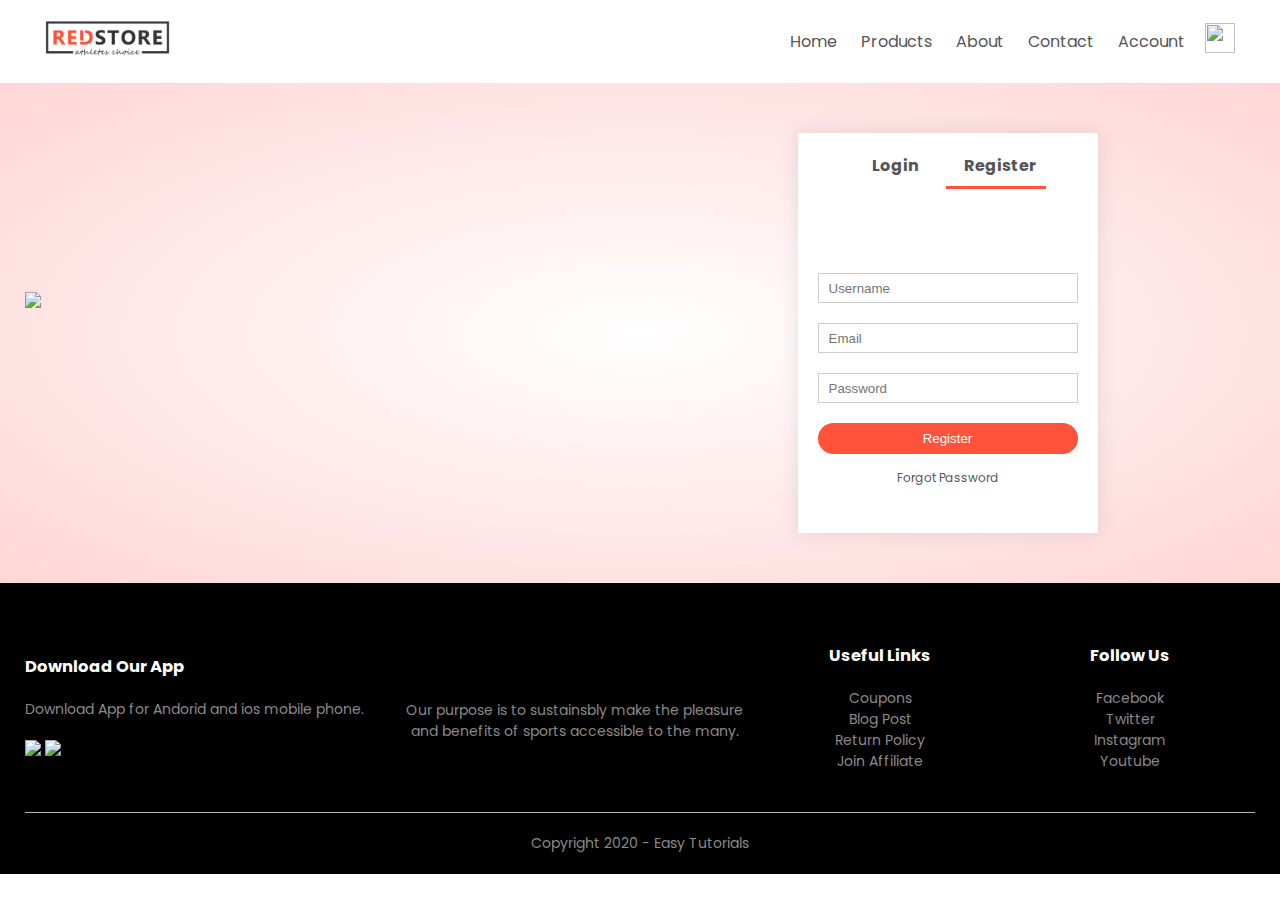
==== account.html @ 12a9fbc7 "done" ====
<!DOCTYPE html>
<html lang="en">
<head>
    <meta charset="UTF-8">
    <meta name="viewport" content="width=device-width, initial-scale=1.0">
    <title>Cart</title>
    <link rel="preconnect" href="https://fonts.gstatic.com">
    <link rel="preconnect" href="https://fonts.gstatic.com">
    <link rel="preconnect" href="https://fonts.gstatic.com">
    <link rel="preconnect" href="https://fonts.gstatic.com">
    <link href="https://fonts.googleapis.com/css2?family=Poppins:wght@200;400;500;600;700&display=swap" rel="stylesheet">
    <link rel="stylesheet" href="https://stackpath.bootstrapcdn.com/font-awesome/4.7.0/css/font-awesome.min.css" integrity="sha384-wvfXpqpZZVQGK6TAh5PVlGOfQNHSoD2xbE+QkPxCAFlNEevoEH3Sl0sibVcOQVnN" crossorigin="anonymous">
    <link rel="stylesheet" href="style.css">
</head>

<body>
        <div class="container">
            <div class="navbar">
                <div class="logo">
                   <a href="index.html"><img src="Image/logo.png" width="125px"></a>
                </div>
                <nav>
                    <ul id="MenuItems">
                        <li><a href="index.html">Home</a></li>
                        <li><a href="products.html">Products</a></li>
                        <li><a href="">About</a></li>
                        <li><a href="">Contact</a></li>
                        <li><a href="account.html">Account</a></li>
                    </ul>    
                </nav>
              <a href="cart.html"><img src="image/cart.png" width="30px" height="30px"></a>
                <img src="image/menu.png" class="menu-icon" onclick="menutoggle()">
            </div>
        </div> 

<!---------Account Page --------->
<div class="account-page">
    <div class="container">
        <div class="row">
            <div class="col-2">
                <img src="image/image1.png" width="100%">
            </div>
            <div class="col-2">
                <div class="form-container">
                    <div class="form-btn">
                        <span onclick="login()">Login</span>
                        <span onclick="register()">Register</span>
                        <hr id="indicator">
                    </div>
                    <form id="loginForm">
                        <input type="text" placeholder="Username">
                        <input type="password" placeholder="Password">
                        <button type="submit" class="btn">Login</button>
                    </form>
                    <form id="regForm">
                        <input type="text" placeholder="Username">
                        <input type="email" placeholder="Email">
                        <input type="password" placeholder="Password">
                        <button type="submit" class="btn">Register</button>
                        <a href="">Forgot Password</a>
                    </form>
                </div>
            </div>
        </div>
    </div>
</div>
 <!----Footer---->
 <div class="footer">
    <div class="container">
        <div class="row">
            <div class="footer-col-1">
                <h3>Download Our App</h3>
                <p>Download App for Andorid and ios mobile phone.</p>
                <div class="app-logo">
                    <img src="image/play-store.png">
                    <img src="image/app-store.png">
                </div>
            </div>
            <div class="footer-col-2">
                <img src="image/logo-white.png" alt="">
                <p> Our purpose is to sustainsbly make the pleasure and benefits of sports accessible to the many.</p>
            </div>
            <div class="footer-col-3">
                <h3>Useful Links</h3>
                <ul>
                    <li>Coupons</li>
                    <li>Blog Post</li>
                    <li>Return Policy</li>
                    <li>Join Affiliate</li>
                </ul>
            </div>
            <div class="footer-col-4">
                <h3>Follow Us</h3>
                <ul>
                    <li>Facebook</li>
                    <li>Twitter</li>
                    <li>Instagram</li>
                    <li>Youtube</li>
                </ul>
            </div>
        </div>
        <hr>
        <p class="copyright"> Copyright 2020 - Easy Tutorials</p>
    </div>
</div>   

<!------toggle menu javascript---->
    <script>
        var MenuItems = document.getElementById('MenuItems');

        MenuItems.style.maxHeight = "0px";

        function menutoggle(){
            if(MenuItems.style.maxHeight == "0px")
            {
                MenuItems.style.maxHeight = "200px"
            }
            else{
                MenuItems.style.maxHeight="0px"
            }
        }
    </script>


<!-------Login and Registration------>
<script>
    var loginForm = document.getElementById("loginForm" );
    var regForm = document.getElementById("regForm");
    var indicator = document.getElementById("indicator");

    function register(){
        regForm.style.transform = "translateX(8px)";
        loginForm.style.transform = "translateX(0px)";
        indicator.style.transform = "translateX(100px)";
    }

    function login(){
        regForm.style.transform = "translateX(300px)";
        loginForm.style.transform = "translateX(300px)";
        indicator.style.transform = "translateX(0px)";
    }

</script>

</body>
</html>
---- style.css ----
*{
    margin: 0;
    padding: 0;
    box-sizing: border-box;
}

body{
    font-family: 'Poppins', sans-serif;
}

.navbar{
    display: flex;
    align-items: center;
    padding: 20px;
}

nav{
    flex: 1;
    text-align: right;
}

nav ul{
    display: inline-block;
    list-style-type: none;
}

nav ul li{
    display: inline-block;
    margin-right: 20px;
}

#MenuItems a:hover{
    color:#ff523b
}
#MenuItems a:active{
    color:#ff523b;
    font-weight: bold;
    text-shadow: #ffd6d6;
   }

a{
    text-decoration: none;
    color: #555;
}

p{
    color: #555;
}

.container{
    max-width: 1300px;
    margin: auto;
    padding-left: 25px;
    padding-right: 25px;
}

.row{
    display: flex;
    align-items: center;
    flex-wrap: wrap;
    justify-content: space-around;
}

.col-2{
    flex-basis: 50%;
    min-width:300px;
}

.col-2 img{
    max-width: 100%;
    padding-bottom:60px;
}

.col-2 h1{
    font-size: 50px;
    line-height: 60px;
    margin: 25px 0;
}

.btn{  
    display: inline-block;
    background: #ff523b;
    color:#fff;
    padding: 8px 30px;
    margin: 30px 0;
    border-radius: 30px;
    transition: background 0.5s;
}

.btn:hover{
    background: #563434;
}

.header{
    background: radial-gradient(#fff,#ffd6d6);
}

.header .row{
    margin-top: 70px;
}

/*  another categories*/

.categories{
    margin-top: 70px;
}

.col-3{
    flex-basis: 30%;
    min-width: 250px;
    margin-bottom: 30px;
}

.col-3 img{
    width: 100%;
}

.small-container{
    max-width: 1000px;
    margin: auto;
    padding-left: 25px;
    padding-right: 25px;
}

.col-4{
    flex-basis: 25%;
    padding:10px;
    min-width: 200px;
    margin-bottom: 50px;
    transition: transform 0.5s;
}

.col-4 img{
    width: 100%;
} 

/*fearthurre catrgroy*/
.title{
    text-align: center;
    margin: 0 auto 70px;
    position: relative;
    line-height: 60px;
    color: #555;
}

.title::after{
    content: '';
    background: #ff523b;
    width: 80px;
    height: 5px;
    border-radius: 50px;
    position: absolute;
    bottom: 0;
    left: 50%;
    transform: translateX(-50%);
}

h4{
    color:#555;
    font-weight: normal;
}

.col-4 p{
    font-size: 14px;
}

.rating .fa{
    color:#ff523b
}

.col-4:hover{
    transform: translateY(-5px);
}


/* -------offer---- */
.offer{
    background: radial-gradient(#fff, #ffd6d6);
    margin-top: 70px;
    padding: 30px 0;
}

.col-2 .offer-img{
    padding: 50px;
}

small{
    color: #555;
}

/* Testimonial*/

.testimonial{
    padding-top: 70px;
}

.testimonial .col-3{
    text-align:center;
    padding: 40px 20px;
    box-shadow: 0 0 20px 0px rgba(0,0,0,0.1);
    cursor: pointer;
    transition: transform 0.5s;
}
.testimonial  .col-3 img{
    width:50px;
    margin-top: 20px;
    border-radius: 50%;
}

.testimonial .col-3:hover{
    transform:translateY(-10px);
}

.fa.fa-quato-left{
    font-size: 34px;
    color:#ff523b;
}

.col-3 p{
    font-size:12px;
    margin:12px 0;
    color:#777
}

.testimonial .col-3 h3{
    font-weight: 600;
     color:#555;
     font-size: 16px;
}


/*-----brands----*/
.brands{
    margin: 70px auto;
}

.col-5{
    width: 160px;
}

.col-5 img{
    width: 100%;
    cursor: pointer;
    filter: grayscale(100%);
}

.col-5 img:hover{
    filter:grayscale(0);
}

/*----Foooter----*/

.footer{
    background: #000;
    color: #8a8a8a;
    font-size: 14px;
    padding: 60px 0 20px;
}

.footer p{
    color: #8a8a8a;
}

.footer h3{
    color:#fff;
    margin-bottom: 20px;
}

.footer-col-1,.footer-col-2,.footer-col-3,.footer-col-4{
    min-width: 250px;
    margin-bottom: 20px;
}

.footer-col-1{
    flex-basis: 30%;
}

.footer-col-2{
    flex:1;
    text-align: center;
}

.footer-col-2 img{
    width: 180px;
    margin-bottom:20px
}

.footer-col-3,.footer-col-4{
    flex-basis: 12%;
    text-align: center;
}

ul{
    list-style-type: none;
}

.app-logo{
    margin-top: 20px;
}

.app-logo img{
    width:140px;
}

.footer hr{
    border:none;
    background:#b5b5b5;
    height:1px;
    margin: 20px 0;
}

.copyright{
    text-align:center;
}
.menu-icon{
    width: 28px;
    margin-left: 20px;
    display: none;
}


@media only screen and (max-width:800px){
    nav ul{
        position: absolute;
        top:70px;
        left:0;
        background: #333;
        width:100%;
        overflow: hidden;
        transition: max-height 0.5s;
    }

    nav ul li{
        display: block;
        margin-right: 50px;
        margin-top: 10px;
        margin-bottom: 10px;
    }

    nav ul li a{
        color:#fff
    }

   
    .menu-icon{
        display:block; 
        cursor: pointer;
    }
}



/*------------all product page---------------*/

.row-2{
    justify-content: space-between;
    margin: 100px auto 50px;
}

select{
    border:1px solid #ff523b;

    padding: 5px;
}

select:focus{
    outline: none;
}

.page-btn{
 margin: 0 auto 80px;
}

.page-btn span{
    display: inline-block;
    border: 1px solid #ff423b;
    margin-left: 10px;
    width: 40px;
    height: 40px;
    text-align: center;
    line-height: 40px;
    cursor: pointer;
}

.page-btn span:hover{
    background: #ff523b;
    color:#fff
}

/*-------single product detail-------*/

.single-product{
    margin-top: 80px;
}

.single-product .col-2 img{
    padding: 0;
}

.single-product .col-2{
    padding: 20px;
}

.single-product h4{
    margin: 20px 0;
    font-size: 22px;
    font-weight: bold;
}

.single-product select{
    display: block;
    padding: 10px;
    margin-top: 20px;
}

.single-product input{
    width: 50px;
    height: 40px;
    padding-left: 10px;
    font-size: 20px;
    margin-right: 10px;
    border: 1px solid #ff523b;
}

.input-focus{
    outline:none
}

.single-product .fa{
    color: #ff523b;
    margin-left: 10px;
}

.small-img-row{
    display: flex;
    justify-content: space-between;
}

.small-img-col{
    flex-basis: 24%;
    cursor: pointer;
}

/* cart items*/

.cart-page{
    margin: 80px auto;
}

table{
    width:100%;
    border-collapse: collapse;
}

.cart-info{
    display: flex;
    flex-wrap: wrap;
}

th{
    text-align: left;
    padding:5px;
    color:#fff;
    background: #ff523b;
    font-weight: normal;
}

td{
    padding: 10px;
}

td input{
    width:40px;
    height:30px;
    padding: 5px;
}

td a{
    color:#ff523b;
    font-size: 12px;
}

td img{
    width:80px;
    height: 80px;
    margin-right: 10px;
}

.total-price{
    display: flex;
    justify-content: flex-end;
}

.total-price table{
    border-top: 3px solid #ff523b;
    width: 100%;
    max-width: 400px;
}

td:last-child{
    text-align: right;
}

th:last-child{
    text-align: right;
}


/*--------Account page-----------*/

.account-page{
    padding: 50px 0;
    background: radial-gradient(#fff,#ffd6d6);
}

.form-container{
    background: #fff;
    width: 300px;
    height: 400px;
    position: relative;
    text-align: center;
    padding: 20px 0;
    margin: auto;
    box-shadow: 0 0 20px 0px rgba(0,0,0,0.1);
    overflow: hidden;
}

.form-container span{
    font-weight: bold;
    padding: 0 10px;
    color: #555;
    cursor: pointer;
    width: 100px;
    display: inline-block;
}

.form-btn{
    display: inline-block;
}

.form-container form{
    max-width: 300px;
    padding:0 20px;
    position: absolute;
    top:130px;  
    transition: transform 1s;
}

form input{
    width:100%;
    height: 30px;
    margin:10px 0px;
    padding:0px 10px;
    border:1px solid #ccc;
}

form .btn{
    width:100%;
    border:none;
    margin: 10px 0;
    cursor: pointer;
}

form .btn:focus{
    outline: none;
}

#loginForm{
    left: -300px;
}

#regForm{
    left: 0;
}

form a{
    font-size: 12px;
}

#indicator{
    width: 100px;
    border: none;
    background: #ff523b;
    height: 3px;
    margin-top: 8px;
    transform: translateX(100px);
    transition: transform 1s;
}



/*----media quary for less than 660px screen----*/


@media only screen and (max-width:600px){
    .row{
        text-align: center;
    }
    .col-2,.col-3,.col-4{
        flex-basis: 100%;
    }
    .single-product .row{
        text-align: left;
    }
    .single-product .col-2{
        padding:20px 0;
    }
    .single-product h1{
        font-size:26px;
        line-height: 32px;
    }
    .cart-info p{
        display: none;
    }
}
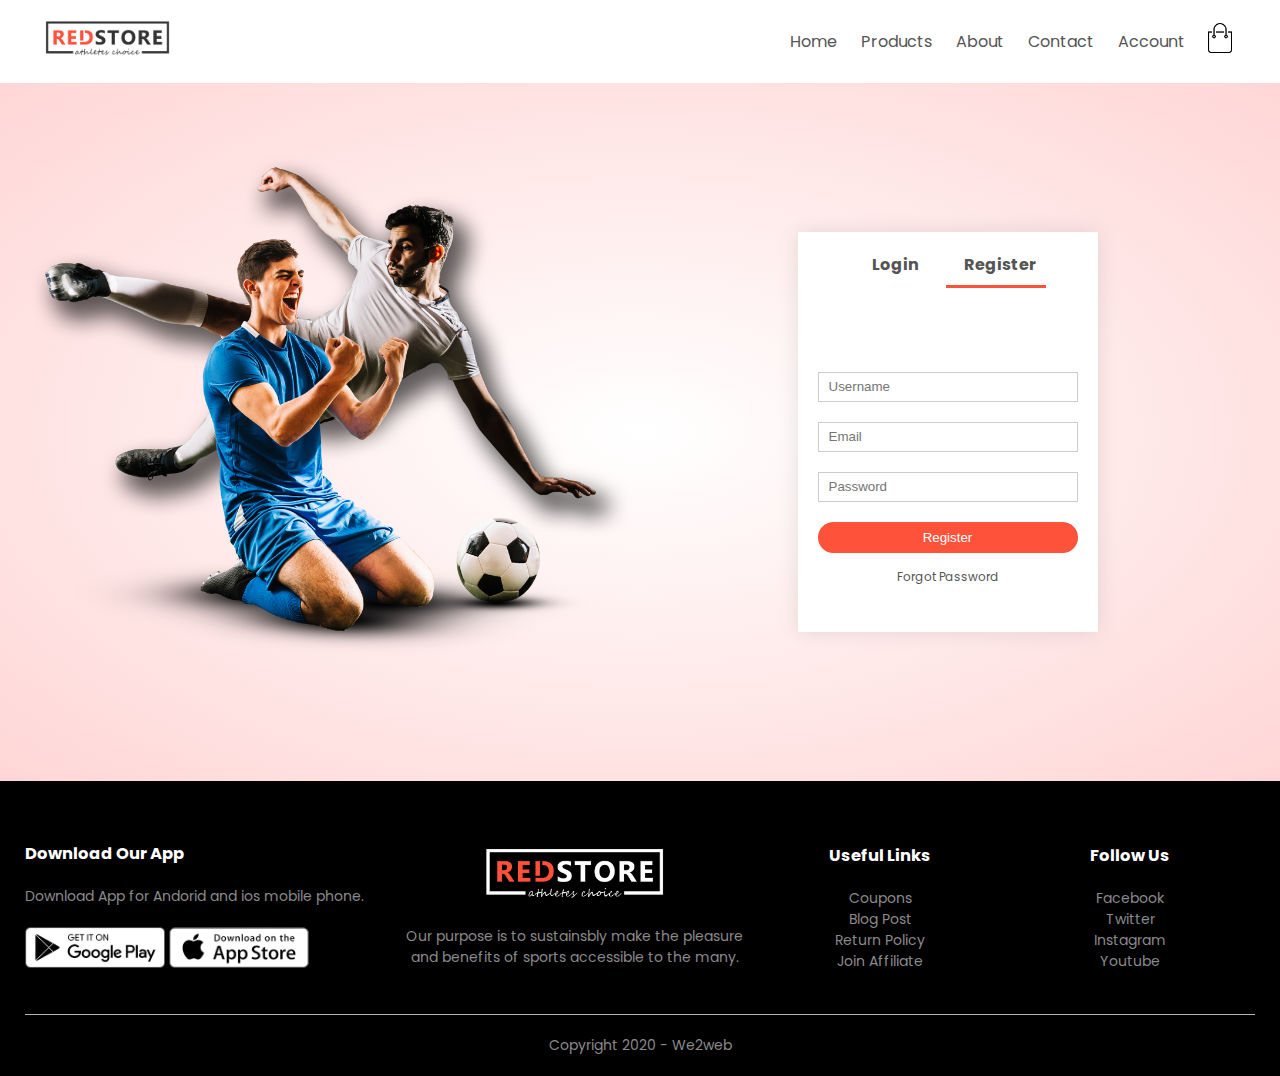
==== commit 205d7efe: "we" ====
--- a/account.html
+++ b/account.html
@@ -100,7 +100,7 @@
             </div>
         </div>
         <hr>
-        <p class="copyright"> Copyright 2020 - Easy Tutorials</p>
+        <p class="copyright"> Copyright 2020 - We2web</p>
     </div>
 </div>   
 
@@ -143,4 +143,4 @@
 </script>
 
 </body>
-</html>+</html>
